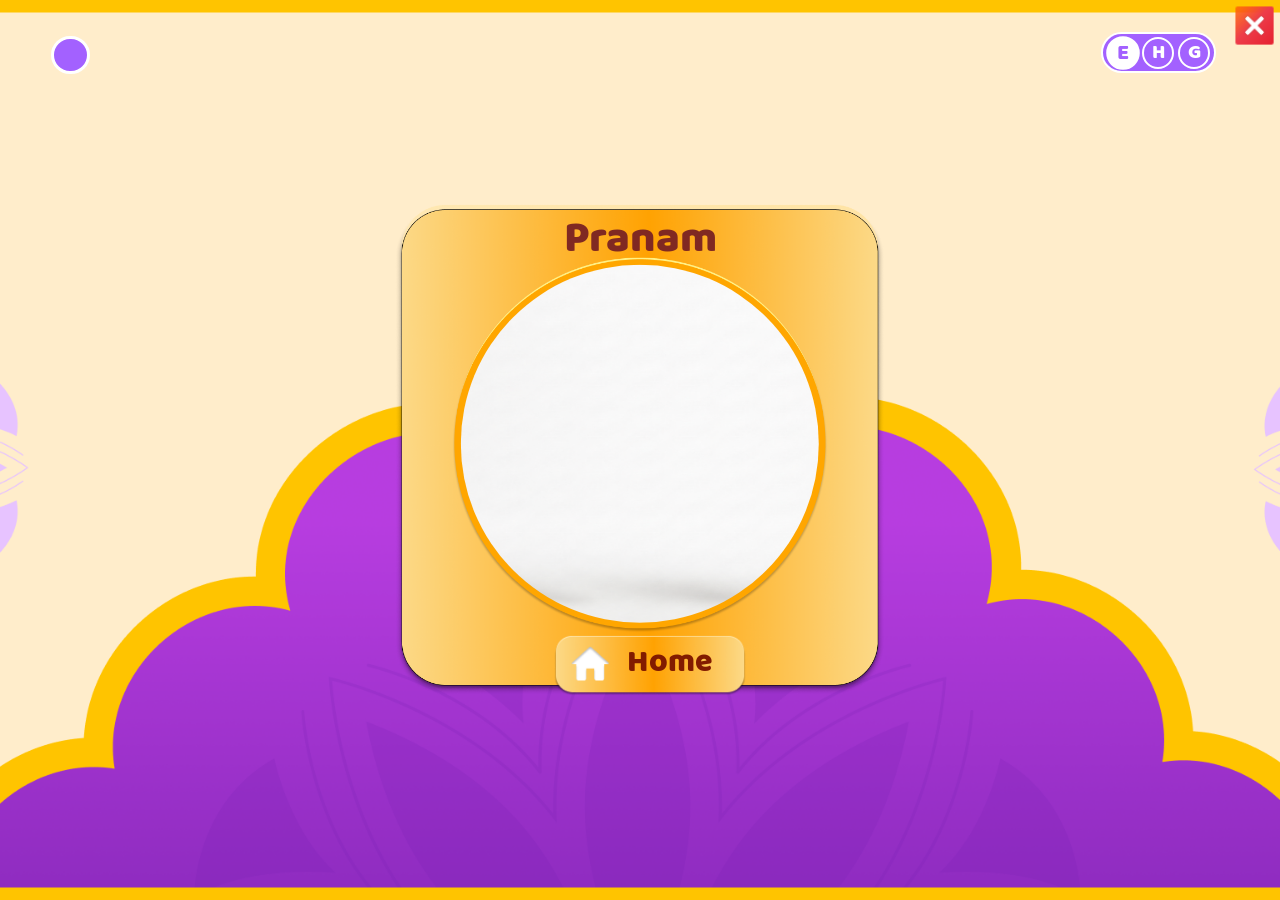
==== pranam.html @ d295f449 "." ====
<!doctype html>
<html lang="en">
  <head>
    <meta charset="UTF-8" />
    <meta name="viewport" content="width=device-width, initial-scale=1.0" />

    <title data-lang-key="pranam"></title>

    <link
      rel="stylesheet"
      href="./fontawesome/css/all.min.css"
    />
    <link rel="stylesheet" href="./assets/css/style.css" />

    <style>
      body {
        background-image: url("./assets/images/pranam-bg.png");
      }
        .pranam-video{
    position: absolute;
    left: 50%;
    top: 48.7%;
       background-image: url("./assets/images/pranam-bg-1.png");
    background-position: center;
    background-repeat: no-repeat;
    background-size: cover;
    transform: translate(-50%, -50%);
    width: 28vw;
    height: 28vw;
    border-radius: 50%;
    background-color: #f6f6f6;

    display: flex;
    justify-content: center;
    align-items: center;

    overflow: hidden;
    padding-right: 2.5vw;
  }

.pranam-video video {
    width: 90%;
    height: 83%;
    object-fit: cover;

    /* Very light feather on ALL edges */
    -webkit-mask-image:
        linear-gradient(
            to bottom,
            transparent 0%,
            rgba(0, 0, 0, 0.8) 2%,
            rgba(0, 0, 0, 0.95) 4%,
            black 6%,
            black 90%,
            rgba(0, 0, 0, 0.95) 96%,
            rgba(0, 0, 0, 0.8) 98%,
            transparent 100%
        ),
        linear-gradient(
            to right,
            transparent 0%,
            rgba(0, 0, 0, 0.8) 2%,
            rgba(0, 0, 0, 0.95) 4%,
            black 6%,
            black 90%,
            rgba(0, 0, 0, 0.95) 96%,
            rgba(0, 0, 0, 0.8) 98%,
            transparent 100%
        );

    -webkit-mask-composite: source-in;

    mask-image:
        linear-gradient(
            to bottom,
            transparent 0%,
            rgba(0, 0, 0, 0.8) 2%,
            rgba(0, 0, 0, 0.95) 4%,
            black 6%,
            black 90%,
            rgba(0, 0, 0, 0.95) 96%,
            rgba(0, 0, 0, 0.8) 98%,
            transparent 100%
        ),
        linear-gradient(
            to right,
            transparent 0%,
            rgba(0, 0, 0, 0.8) 2%,
            rgba(0, 0, 0, 0.95) 4%,
            black 6%,
            black 90%,
            rgba(0, 0, 0, 0.95) 96%,
            rgba(0, 0, 0, 0.8) 98%,
            transparent 100%
        );

    mask-composite: intersect;

    -webkit-mask-repeat: no-repeat;
    mask-repeat: no-repeat;

    -webkit-mask-size: 100% 100%;
    mask-size: 100% 100%;
}

    </style>
  </head>

  <body>
    <a href="index.html" class="back-btn">
      <i class="fa-solid fa-arrow-left"></i>
    </a>

    <div class="language-container">
      <div class="english active">E</div>
      <div class="hindi">H</div>
      <div class="gujrati">G</div>
    </div>

    <div class="pranam-container">
      <div class="pranam-img">
        <div class="pranam-video">
          <video src="./assets/videos/pranam.mp4" autoplay muted></video>
        </div>

        <span data-lang-key="pranam"></span>
        <img src="./assets/images/pranam-img.png" alt="Pranam" />
      </div>

      <a href="index.html" class="home-btn-1">
        <span data-lang-key="home"></span>
        <img src="./assets/images/home-btn-1.png" alt="Home" />
      </a>
    </div>

    <!-- Page-load audio -->
    <audio id="pranamAudio" preload="auto">
      <source src="./assets/audio/pranam.mp3" type="audio/mpeg" />
    </audio>

    <!-- Back-button audio -->
    <audio id="popAudio" preload="auto">
      <source src="./assets/audio/pop.mp3" type="audio/mpeg" />
    </audio>

    <!-- Home-button audio -->
    <audio id="topicAudio" preload="auto">
      <source src="./assets/audio/topic.mp3" type="audio/mpeg" />
    </audio>

    <script src="./assets/js/app.js"></script>
     <script src="./assets/js/djp.js"></script>
    <script>
      window.addEventListener("load", () => {
        const pranamAudio = document.getElementById("pranamAudio");
        const popAudio = document.getElementById("popAudio");
        const topicAudio = document.getElementById("topicAudio");

        const backButton = document.querySelector(".back-btn");
        const homeButton = document.querySelector(".home-btn-1");

        // Play pranam.mp3 only when the page loads
        if (pranamAudio) {
          pranamAudio.currentTime = 0;

          pranamAudio.play().catch((error) => {
            console.warn("Pranam audio autoplay was prevented:", error);
          });
        }

        // Play pop.mp3 when the Back button is clicked
        backButton?.addEventListener("click", (event) => {
          event.preventDefault();

          const destination = backButton.href;

          if (pranamAudio) {
            pranamAudio.pause();
            pranamAudio.currentTime = 0;
          }

          if (!popAudio) {
            window.location.href = destination;
            return;
          }

          popAudio.currentTime = 0;
          popAudio.play().catch(() => {});

          // Small delay so the click sound can be heard
          setTimeout(() => {
            window.location.href = destination;
          }, 400);
        });

        // Play topic.mp3 when the Home button is clicked
        homeButton?.addEventListener("click", (event) => {
          event.preventDefault();

          const destination = homeButton.href;

          if (pranamAudio) {
            pranamAudio.pause();
            pranamAudio.currentTime = 0;
          }

          if (!topicAudio) {
            window.location.href = destination;
            return;
          }

          topicAudio.currentTime = 0;
          topicAudio.play().catch(() => {});

          // Small delay so the click sound can be heard
          setTimeout(() => {
            window.location.href = destination;
          }, 400);
        });
      });
    </script>
  </body>
</html>
---- assets/css/style.css ----
/* =========================================================
   FONTS
========================================================= */

@font-face {
  font-family: "BalooRegular";
  src: url("../../fonts/Baloo Regular 400.ttf") format("truetype");
  font-weight: 400;
  font-style: normal;
  font-display: swap;
}

@font-face {
  font-family: "Literata";
  src: url("../../fonts/Literata-Regular.ttf") format("truetype");
  font-weight: 400;
  font-style: normal;
}

@font-face {
  font-family: "AbhayaLibre";
  src: url("../../fonts/AbhayaLibre-Regular.ttf") format("truetype");
  font-weight: 400;
  font-style: normal;
}

@font-face {
  font-family: "ITFDevanagari";
  src: url("../../fonts/ITFDevanagari.ttc") format("truetype");
  font-weight: 700;
  font-style: normal;
  font-display: swap;
}

@font-face {
  font-family: "NotoSansGujaratiRegular";
  src: url("../../fonts/NotoSansGujarati-Regular.ttf") format("truetype");
  font-weight: 700;
  font-style: normal;
  font-display: swap;
}


/* =========================================================
   RESET
========================================================= */

*,
*::before,
*::after {
  box-sizing: border-box;
  margin: 0;
  padding: 0;
}

html,
body {
  margin: 0;
  padding: 0;
  width: 100%;
  height: 100%;
}


/* =========================================================
   BODY
========================================================= */

body {
  position: relative;

  width: 100vw !important;
  height: 100vh;

  background-image: url("../images/bg.png");
  background-size: cover;
  background-repeat: no-repeat;
  background-position: center;
  background-attachment: fixed;

  overflow: hidden;

  opacity: 1;

  transition:
    opacity 0.5s ease;
}


/* =========================================================
   LANGUAGE FONTS
========================================================= */

body[data-lang="hi"] {
  font-family: "ITFDevanagari" !important;
}

body[data-lang="gu"] {
  font-family: "NotoSansGujaratiRegular" !important;
}


/* =========================================================
   HOME BUTTON
========================================================= */

.home-btn {
  position: fixed;

  top: 2.5vw;
  left: 4%;

  width: 3.5vw;
  height: 3.5vw;

  background-image: url("./../images/home.png");
  background-position: center;
  background-repeat: no-repeat;
  background-size: contain;

  z-index: 5000;

  cursor: pointer;

  opacity: 0;
  visibility: hidden;

  transform: translateX(-8vw);

  transition:
    transform 1s ease,
    opacity 0.8s ease,
    visibility 0.8s ease,
    background-image 0.3s ease-in-out;
}

.home-btn:hover {
  background-image: url("./../images/home-hov.png");
}


/* =========================================================
   PAGE TITLE
========================================================= */

.page-title {
  position: absolute;

  left: 50%;
  top: 2vw;

  display: flex;

  justify-content: space-between;
  align-items: center;

  width: 35vw;
  height: 3.5vw;

  padding: 2vw 1vw;

  border-radius: 10vw;

  background-color: #FFDEA0;

  border: 0.2vw solid #FFC400;

  z-index: 4000;

  opacity: 0;

  transform: translate(-50%, -150%);

  transition:
    transform 1s ease,
    opacity 0.7s ease;
}

.page-title span {
  color: #761FB2;

  font-size: 3vw;

  font-family: "Literata";

  text-shadow:
    0 0.2vw 0.2vw rgba(0, 0, 0, 0.479);
}

.page-title img {
  width: 2.5vw;

  display: block;

  object-fit: contain;
}

body[data-lang="hi"] .page-title span {
  font-size: 2.8vw;
}

body[data-lang="gu"] .page-title span {
  font-size: 2.65vw;
}


/* =========================================================
   LANGUAGE CONTAINER
========================================================= */

.language-container {
  position: fixed;

  top: 2.5vw;
  right: 5%;

  display: flex;

  width: 9vw;
  height: auto;

  padding: 0.2vw 0.3vw;

  justify-content: space-between;
  align-items: center;

  font-family: "BalooRegular";

  border: 0.2vw solid white;

  background-color: #A361FF;

  border-radius: 50vw;

  pointer-events: auto;

  z-index: 5000;

  opacity: 0;
  visibility: hidden;

  transform: translateX(14vw);

  transition:
    transform 1s ease,
    opacity 0.8s ease,
    visibility 0.8s ease;
}

.language-container div {
  width: 2.5vw;
  height: 2.5vw;

  font-size: 1.6vw;

  text-align: center;

  border: 0.2vw solid white;

  background: #A361FF !important;

  color: white;

  cursor: pointer;

  display: flex;

  justify-content: center;
  align-items: center;

  border-radius: 50%;

  font-family:
    "BalooRegular",
    sans-serif;

  transition:
    background-color 0.3s ease,
    color 0.3s ease,
    transform 0.3s ease;
}

.language-container div:hover,
.language-container div.active {
  background-color: white !important;

  color: #A361FF;

  transform: scale(1.05);
}


/* =========================================================
   CLICK MESSAGE
========================================================= */

.click {
  position: absolute;

  left: 50%;

  top: 7vw;

  transform: translateX(-50%);

  font-family: "BalooRegular";

  font-size: 1.2vw;

  color: #761FB2;

  z-index: 3000;

  transition:
    opacity 0.5s ease,
    visibility 0.5s ease;
}


/* =========================================================
   LEFT + RIGHT DECORATION
========================================================= */

.left-img,
.right-img {
  position: absolute;

  width: 20vw;

  top: 50%;

  z-index: 4;
}


.left-img {
  left: 1vw;

  opacity: 0;

  transform:
    translateY(-50%) scale(0);

  transform-origin: left center;

  transition:
    transform 1.2s ease,
    opacity 0.7s ease;
}


.right-img {
  right: 1vw;

  opacity: 0;

  transform:
    translateY(-50%) scale(0);

  transform-origin: right center;

  transition:
    transform 1.2s ease,
    opacity 0.7s ease;
}


/* =========================================================
   BOTTOM IMAGE
========================================================= */

.bottom-img {
  position: absolute;

  width: 30vw;

  bottom: 0vw;
  left: 50%;

  z-index: 10;

  opacity: 0;

  transform:
    translateX(-50%) scale(0);

  transform-origin: center bottom;

  transition:
  bottom 0.5s ease,
    transform 1.2s ease,
    opacity 0.7s ease;
}


/* =========================================================
   CENTER IMAGE
========================================================= */

.center-img {
  position: absolute;

  width: 37%;

  bottom: 0vw;
  left: 50%;

  transform:
    translateX(-50%) scale(1);

  transform-origin: center bottom;

  z-index: 5;

  transition:
    bottom 1.2s cubic-bezier(0.22, 1, 0.36, 1),
    transform 1.2s cubic-bezier(0.22, 1, 0.36, 1);
}


/* =========================================================
   BOY
========================================================= */

.boy {
  position: absolute;

  width: 20%;

  bottom: 0vw;
  left: 50%;

  transform:
    translateX(-50%) scale(0);

  transform-origin: bottom center;

  z-index: 25;

  opacity: 0;

  visibility: hidden;

  transition:
    transform 1s ease,
    bottom 1s ease,
    opacity 0.8s ease,
    visibility 0.8s ease;
}


/* =========================================================
   ENTER BUTTON
========================================================= */

.enter-btn {
  position: absolute;

  left: 50%;
  bottom: 2vw;

  padding:
    0.1vw 1.8vw;

  z-index: 100;

  background:
    linear-gradient(180deg,
      #FFD0A9 0%,
      #FFA659 100%);

  color: #ffffff;

  border:
    0.2vw solid #FFD0A9;

  border-radius: 4vw;

  font-size: 1.5vw;

  font-family: "BalooRegular";

  cursor: pointer;

  opacity: 0;

  visibility: hidden;

  transform:
    translateX(-50%) scale(0.8);

  transition:
    opacity 0.5s ease,
    transform 0.5s ease,
    bottom 1s ease,
    visibility 0.5s ease,
    color 0.3s ease-in-out,
    background 0.3s ease-in-out;
}

.enter-btn:hover {
  background:
    linear-gradient(180deg,
      #FFF5EC 0%,
      #FFC592 100%);

  color: #B73DE0 !important;
}


/* =========================================================
   INITIAL PAGE LOAD ANIMATIONS
========================================================= */

body.page-loaded .home-btn {
  opacity: 1;

  visibility: visible;

  transform:
    translateX(0);
}


body.page-loaded .language-container {
  opacity: 1;

  visibility: visible;

  transform:
    translateX(0);
}


body.page-loaded .left-img {
  opacity: 1;

  transform:
    translateY(-50%) scale(1);
}


body.page-loaded .right-img {
  opacity: 1;

  transform:
    translateY(-50%) scale(1);
}


body.page-loaded .bottom-img {
  opacity: 1;

  transform:
    translateX(-50%) scale(1);
}


body.page-loaded .page-title {
  opacity: 1;

  transform:
    translate(-50%, 0);
}


body.page-loaded .boy {
  transform:
    translateX(-50%) scale(1);

  opacity: 1;

  visibility: visible;

  bottom: 0vw;
}


body.page-loaded .enter-btn {
  opacity: 1;

  visibility: visible;

  transform:
    translateX(-50%) scale(1);

  transition:
    opacity 0.5s ease 1s,
    visibility 0.5s ease 1s,
    transform 0.5s ease 1s,
    bottom 1s ease,
    color 0.3s ease-in-out,
    background 0.3s ease-in-out;
}


body.page-loaded .enter-btn:hover {
  transform:
    translateX(-50%) scale(1.06);

  transition:
    transform 0.3s ease,
    color 0.3s ease-in-out,
    background 0.3s ease-in-out;
}


/* =========================================================
   AFTER ENTER BUTTON
========================================================= */


/*
    CENTER IMAGE

    Moves downward to approximately -22vw
    and scales up considerably.
*/

body.experience-open .center-img {
  bottom: -65vw;

  transform:
    translateX(-50%) scale(2.5);
}


/*
    BOTTOM IMAGE
    scale → 1.3
*/

body.experience-open .bottom-img {
  transform:
    translateX(-50%) scale(2);
    bottom: -20vw;
    opacity: 0.2;
}


/*
    LEFT DECORATION
    scale → 0.7
*/

body.experience-open .left-img {
  transform:
    translateY(-50%) scale(0.5);
}


/*
    RIGHT DECORATION
    scale → 0.7
*/

body.experience-open .right-img {
  transform:
    translateY(-50%) scale(0.5);
}


/*
    BOY MOVES DOWN
*/

body.experience-open .boy {
  bottom: -25vw;

  opacity: 0;

  visibility: hidden;

  transform:
    translateX(-50%) translateY(10vw) scale(0.9);
}


/*
    ENTER BUTTON MOVES DOWN
*/

body.experience-open .enter-btn {
  bottom: -10vw;

  opacity: 0;

  visibility: hidden;

  pointer-events: none;

  transform:
    translateX(-50%) translateY(10vw) scale(0.8);

  transition:
    bottom 0.9s ease,
    opacity 0.5s ease,
    visibility 0.5s ease,
    transform 0.9s ease;
}


body.experience-open .click {
  opacity: 0;

  visibility: hidden;
}


/* =========================================================
   MAIN SWIPER STAGE
========================================================= */

.swiper-stage {
  position: absolute;

  width: 67vw;
  height: 39vw;

  left: 50%;

  /*
        Starts above screen
    */
  bottom: 100vw;

  transform:
    translate(-50%, -50%);

  z-index: 1000;

  opacity: 0;

  visibility: hidden;

  transition:
    bottom 1.15s cubic-bezier(0.22, 1, 0.36, 1),
    opacity 0.6s ease,
    visibility 0.6s ease;
}


/*
    Swiper comes from TOP → DOWN
*/

body.experience-open .swiper-stage {
    transform:
    translate(-50%, -50%);
  bottom: -20vw;

  opacity: 1;

  visibility: visible;
}


/* =========================================================
   YELLOW VIDEO FRAME
========================================================= */

.swiper-wrapper-custom {
  position: relative;

  width: 45vw;
  height: 28vw;

  margin:
    0 auto;

  border:
    0.55vw solid #FFC400;

  border-radius: 3vw;

  background:
    #FFC400;

  box-shadow:
    0 1.1vw 1.8vw rgba(45, 14, 65, 0.28);

  overflow: hidden;

  z-index: 10;
}


/* =========================================================
   VIDEO WINDOW
========================================================= */

.video-window {
  position: absolute;

  left: 0;

  width: 100%;
  height: 100%;

  overflow: hidden;

  border-radius: 2.4vw;

  background: #ffffff;
}


/* =========================================================
   VIDEO TRACK
========================================================= */

.video-track {
  display: flex;

  width: 100%;
  height: 100%;

  transform:
    translateX(0%);

  transition:
    transform 0.9s cubic-bezier(0.65, 0, 0.35, 1);
}


.video-slide {
  position: relative;

  width: 100%;
  height: 100%;

  flex:
    0 0 100%;

  overflow: hidden;
}


.video-slide video {
  display: block;

  width: 100%;
  height: 100%;

  object-fit: cover;

  pointer-events: none;
}


/* =========================================================
   SMALL TITLE PILL OVER VIDEO
========================================================= */

.slide-heading-window {
  position: absolute;

  width: 20vw;
  height: 3vw;

  left: 50%;
  bottom: 0.7vw;

  transform:
    translateX(-50%);

  overflow: hidden;

  border-radius: 50vw;

  z-index: 30;

  background:
    linear-gradient(180deg,
      #CA8DFF 0%,
      #A85EFF 100%);

  border:
    0.18vw solid rgba(255, 255, 255, 0.4);

  box-shadow:
    0 0.25vw 0.6vw rgba(73, 10, 108, 0.4);
}


.slide-heading-track {
  width: 100%;
  height: 100%;

  transition:
    transform 0.75s cubic-bezier(0.65, 0, 0.35, 1);
}


.slide-heading {
  width: 100%;
  height: 100%;

  display: flex;

  justify-content: center;
  align-items: center;

  flex:
    0 0 100%;
}


.slide-heading span {
  width: 90%;

  text-align: center;

  color: #ffffff;

  font-family: "Literata";

  font-size: 1.7vw;

  line-height: 1;

  text-shadow:
    0 0.12vw 0.15vw rgba(51, 15, 76, 0.45);
}


body[data-lang="hi"] .slide-heading span {
  font-family: "ITFDevanagari";

  font-size: 1.7vw;
}


body[data-lang="gu"] .slide-heading span {
  font-family: "NotoSansGujaratiRegular";

  font-size: 1.6vw;
}


/* =========================================================
   PURPLE TEXT AREA
========================================================= */

.text-window {
  position: absolute;

  width: 67vw;
  height: 10.5vw;

  left: 50%;
  bottom: 0;

  transform:
    translateX(-50%);

  overflow: hidden;
  z-index: 5;

  
}


/*
    Decorative rounded purple shape,
    similar to your screenshot.
*/



/* =========================================================
   TEXT TRACK
========================================================= */

.text-track {
  position: relative;

  width: 100%;
  height: 100%;

  z-index: 2;

  transition:
    transform 0.75s cubic-bezier(0.65, 0, 0.35, 1);
}


/*
    Each item is exactly
    the height of text-window.

    This makes the text move VERTICALLY.
*/

.text-slide {
  width: 100%;
  height: 100%;

  display: flex;

  justify-content: center;
  align-items: center;

  padding:
    2.1vw 5vw 0.7vw;

  flex:
    0 0 100%;
}


.text-slide p {
  width: 100%;

  color: #ffffff;

  text-align: center;

  font-family: "BalooRegular";

  font-size: 1.75vw;

  line-height: 1.3;

  text-shadow:
    0 0.1vw 0.12vw rgba(0, 0, 0, 0.18);
}


body[data-lang="hi"] .text-slide p {
  font-family: "ITFDevanagari";
  font-size: 1.85vw;
}


body[data-lang="gu"] .text-slide p {
  font-family: "NotoSansGujaratiRegular";
  font-weight: 700!important;
  font-size: 1.75vw;
}


/* =========================================================
   IMPORTANT:
   VERTICAL FLEX TRACKS
========================================================= */

.slide-heading-track,
.text-track {
  display: flex;

  flex-direction: column;
}


/* =========================================================
   NAVIGATION BUTTONS
========================================================= */

.slide-nav {
  position: absolute;

  top: 13vw;

  width: 5vw;
  height: 5vw;

  border: none;

  outline: none;

  background-color: transparent;

  background-repeat: no-repeat;
  background-size: contain;
  background-position: center;

  cursor: pointer;

  z-index: 100;

  transition:
    opacity 0.35s ease,
    visibility 0.35s ease,
    transform 0.3s ease;
}


.slide-nav:hover {
  transform:
    scale(1.08);
}


/* =========================================================
   PREVIOUS BUTTON
========================================================= */

.prev-btn {
  left: -0.3vw;

  background-image:
    url("../images/prev-btn.png");
}


.prev-btn:hover {
  background-image:
    url("../images/prev-btn-hov.png");
}


/* =========================================================
   NEXT BUTTON
========================================================= */

.next-btn {
  right: -0.3vw;

  background-image:
    url("../images/next-btn.png");
}


.next-btn:hover {
  background-image:
    url("../images/next-btn-hov.png");
}


/* =========================================================
   HIDE NAV BUTTON
========================================================= */

.slide-nav.hidden {
  opacity: 0;

  visibility: hidden;

  pointer-events: none;

  transform:
    scale(0.7);
}


/*
    Prev hidden initially.
*/

.prev-btn {
  opacity: 0;
  visibility: hidden;
  pointer-events: none;
}


body.experience-open .prev-btn:not(.hidden) {
  opacity: 1;

  visibility: visible;

  pointer-events: auto;
}


/*
    Next appears when experience opens
*/

.next-btn {
  opacity: 0;
  visibility: hidden;
}


body.experience-open .next-btn:not(.hidden) {
  opacity: 1;

  visibility: visible;

  pointer-events: auto;
}


/* =========================================================
   PRANAM LINK
========================================================= */

.pranam-link {
    position: absolute;
    display: flex;
    justify-content: center;
    align-items: center;
    right: 2vw;
    bottom: 2vw;
    width: 9vw;
    height: auto;
    text-decoration: none;
    z-index: 9999;
    pointer-events: auto;
    cursor: pointer;
    animation: pranamPop 1.2s ease-in-out infinite;
    transform-origin: center;
     opacity: 0;

  visibility: hidden;
  }
    
.pranam-link img {
  position: relative;
  width: 100%;
  display: block;
  object-fit: contain;
}

.pranam-link span {
  position: absolute;
  text-decoration: none;
  color: white;
  font-weight: bold;
  font-size: 1.3vw;
  padding-right: 1vw;
    font-family: "BalooRegular";

}


/* =========================================================
   PRANAM LINK SHOW ONLY ON LAST SLIDE
========================================================= */

.pranam-link.show {
  opacity: 1;

  visibility: visible;

  pointer-events: auto;

  transform:
    scale(1);

  animation:
    pranamPop 1.3s ease-in-out infinite;
}


@keyframes pranamPop {

  0% {
    transform:
      scale(1);
  }

  50% {
    transform:
      scale(1.08);
  }

  100% {
    transform:
      scale(1);
  }

}

.pranam-container {
  position: absolute;
  width: 45vw;
  height: auto;
  top: 50% !important;
  left: 50% !important;
  transform: translate(-50%, -50%);
  display: flex;
  justify-content: center;
  align-items: center;
}

.pranam-container>.pranam-img {
  position: relative;
  width: 85%;
  height: auto;
  display: block;
}

.pranam-container>.pranam-img>img {
  width: 100%;
  display: block;
}

.pranam-img span {
  z-index: 15;
  position: absolute;
  top: 0%;
  left: 50%;
  font-size: 3.4vw;
  transform: translateX(-50%);
  font-family: "BalooRegular";
  color: #802922;
}

.pranam-container .home-btn-1 {
  position: absolute;
  top: 88%;
  left: 35%;
  transform: translateX(-50%);
  width: 15vw;
  height: auto;
  transform: scale(1);
  transition: transform 0.2s ease;
}

.home-btn-1:hover {
  transform: scale(1.05);
}

.pranam-container .home-btn-1 img {
  width: 100%;
  display: block;
}

.home-btn-1 span {
  z-index: 15;
  position: absolute;
  top: 45%;
  left: 38%;
  font-size: 2.5vw;
  transform: translateY(-50%);
  font-family: "BalooRegular";
  color: #821b00;
}

.back-btn {
  position: absolute;
  left: 4%;
  top: 4%;
  width: 3vw;
  height: 3vw;
  background-color: #A361FF;
  border: 0.25vw solid white;
  border-radius: 50%;
  display: flex;
  justify-content: center;
  align-items: center;
  text-decoration: none;
  transform: scale(1);
  transition: transform 0.3s ease;
  z-index: 50;
}

.back-btn i {
  color: white;
  font-size: 1vw;
  transition: font-size 0.3s ease;
}

.back-btn:hover {
  transform: scale(1.05);
  background-color: white;
}

.back-btn:hover i {
  font-size: 1.2vw;
  color: #A361FF !important;
}
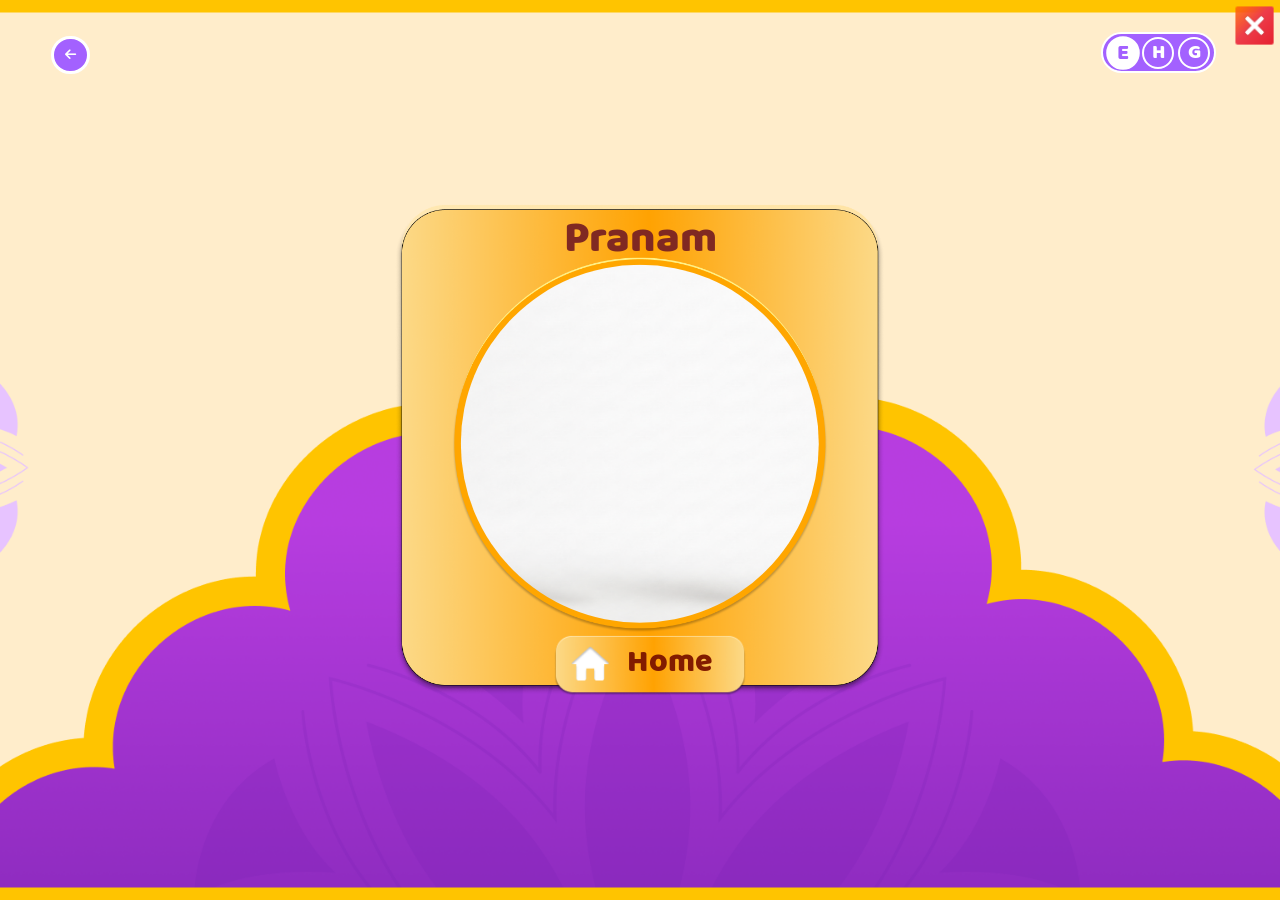
==== commit 598f637b: "Self-host trimmed Font Awesome, clean up unused assets Replace the full Font Awesome package with a " ====
--- a/pranam.html
+++ b/pranam.html
@@ -8,7 +8,11 @@
 
     <link
       rel="stylesheet"
-      href="./fontawesome/css/all.min.css"
+      href="./assets/fontawesome/css/fontawesome.min.css"
+    />
+    <link
+      rel="stylesheet"
+      href="./assets/fontawesome/css/solid.min.css"
     />
     <link rel="stylesheet" href="./assets/css/style.css" />
 
@@ -147,6 +151,7 @@
     <audio id="topicAudio" preload="auto">
       <source src="./assets/audio/topic.mp3" type="audio/mpeg" />
     </audio>
+    <script src="./assets/js/data.js"></script>
 
     <script src="./assets/js/app.js"></script>
      <script src="./assets/js/djp.js"></script>
--- a/assets/fontawesome/css/solid.min.css
+++ b/assets/fontawesome/css/solid.min.css
@@ -0,0 +1,6 @@
+/*!
+ * Font Awesome Free 6.7.2 by @fontawesome - https://fontawesome.com
+ * License - https://fontawesome.com/license/free (Icons: CC BY 4.0, Fonts: SIL OFL 1.1, Code: MIT License)
+ * Copyright 2024 Fonticons, Inc.
+ */
+:host,:root{--fa-style-family-classic:"Font Awesome 6 Free";--fa-font-solid:normal 900 1em/1 "Font Awesome 6 Free"}@font-face{font-family:"Font Awesome 6 Free";font-style:normal;font-weight:900;font-display:block;src:url(../webfonts/fa-solid-900.woff2) format("woff2"),url(../webfonts/fa-solid-900.ttf) format("truetype")}.fa-solid,.fas{font-weight:900}
--- a/assets/css/style.css
+++ b/assets/css/style.css
@@ -70,14 +70,13 @@
   position: relative;
 
   width: 100vw !important;
-  height: 100vh;
+  height: 100%;
 
   background-image: url("../images/bg.png");
   background-size: cover;
   background-repeat: no-repeat;
   background-position: center;
   background-attachment: fixed;
-
   overflow: hidden;
 
   opacity: 1;
@@ -144,7 +143,7 @@
 ========================================================= */
 
 .page-title {
-  position: absolute;
+  position: fixed;
 
   left: 50%;
   top: 2vw;
@@ -305,7 +304,7 @@
 
   font-family: "BalooRegular";
 
-  font-size: 1.2vw;
+  font-size: clamp(13px, 1.2vw, 22px);
 
   color: #761FB2;
 
@@ -323,7 +322,7 @@
 
 .left-img,
 .right-img {
-  position: absolute;
+  position: fixed;
 
   width: 20vw;
 
@@ -370,7 +369,7 @@
 ========================================================= */
 
 .bottom-img {
-  position: absolute;
+  position: fixed;
 
   width: 30vw;
 
@@ -387,7 +386,7 @@
   transform-origin: center bottom;
 
   transition:
-  bottom 0.5s ease,
+    bottom 0.5s ease,
     transform 1.2s ease,
     opacity 0.7s ease;
 }
@@ -398,7 +397,7 @@
 ========================================================= */
 
 .center-img {
-  position: absolute;
+  position: fixed;
 
   width: 37%;
 
@@ -423,9 +422,10 @@
 ========================================================= */
 
 .boy {
-  position: absolute;
-
-  width: 20%;
+  position: fixed;
+
+  width: clamp(80px, 16vw, 16vw);
+  font-size: clamp(13px, 1.2vw, 22px);
 
   bottom: 0vw;
   left: 50%;
@@ -633,8 +633,8 @@
 body.experience-open .bottom-img {
   transform:
     translateX(-50%) scale(2);
-    bottom: -20vw;
-    opacity: 0.2;
+  bottom: -20vw;
+  opacity: 0.2;
 }
 
 
@@ -745,7 +745,7 @@
 */
 
 body.experience-open .swiper-stage {
-    transform:
+  transform:
     translate(-50%, -50%);
   bottom: -20vw;
 
@@ -957,7 +957,7 @@
   overflow: hidden;
   z-index: 5;
 
-  
+
 }
 
 
@@ -1035,7 +1035,7 @@
 
 body[data-lang="gu"] .text-slide p {
   font-family: "NotoSansGujaratiRegular";
-  font-weight: 700!important;
+  font-weight: 700 !important;
   font-size: 1.75vw;
 }
 
@@ -1188,25 +1188,25 @@
 ========================================================= */
 
 .pranam-link {
-    position: absolute;
-    display: flex;
-    justify-content: center;
-    align-items: center;
-    right: 2vw;
-    bottom: 2vw;
-    width: 9vw;
-    height: auto;
-    text-decoration: none;
-    z-index: 9999;
-    pointer-events: auto;
-    cursor: pointer;
-    animation: pranamPop 1.2s ease-in-out infinite;
-    transform-origin: center;
-     opacity: 0;
+  position: absolute;
+  display: flex;
+  justify-content: center;
+  align-items: center;
+  right: 2vw;
+  bottom: 2vw;
+  width: 9vw;
+  height: auto;
+  text-decoration: none;
+  z-index: 9999;
+  pointer-events: auto;
+  cursor: pointer;
+  animation: pranamPop 1.2s ease-in-out infinite;
+  transform-origin: center;
+  opacity: 0;
 
   visibility: hidden;
-  }
-    
+}
+
 .pranam-link img {
   position: relative;
   width: 100%;
@@ -1221,7 +1221,7 @@
   font-weight: bold;
   font-size: 1.3vw;
   padding-right: 1vw;
-    font-family: "BalooRegular";
+  font-family: "BalooRegular";
 
 }
 
@@ -1363,3 +1363,61 @@
   font-size: 1.2vw;
   color: #A361FF !important;
 }
+
+
+@media (max-width: 900px),
+(max-height: 550px) {
+  .swiper-stage {
+    width: 67vw;
+    height: 33vw;
+    bottom: -40vw;
+  }
+
+  .swiper-wrapper-custom {
+    width: 40vw;
+    height: 22vw;
+  }
+
+  .text-window {
+    position: absolute;
+
+    width: 67vw;
+    height: 9vw;
+
+    left: 50%;
+    bottom: 3vw;
+
+    transform:
+      translateX(-50%);
+
+    overflow: hidden;
+    z-index: 5;
+
+  }
+
+
+  .text-slide p {
+    font-size: 1.6vw;
+  }
+
+
+  body[data-lang="hi"] .text-slide p {
+    font-size: 1.7vw;
+  }
+
+
+  body[data-lang="gu"] .text-slide p {
+    font-size: 1.6vw;
+  }
+
+
+  .slide-heading span {
+    width: 90%;
+    font-size: 1.5vw;
+  }
+
+  .text-slide {
+  padding:
+    1vw 2vw 0.1vw;
+}
+}
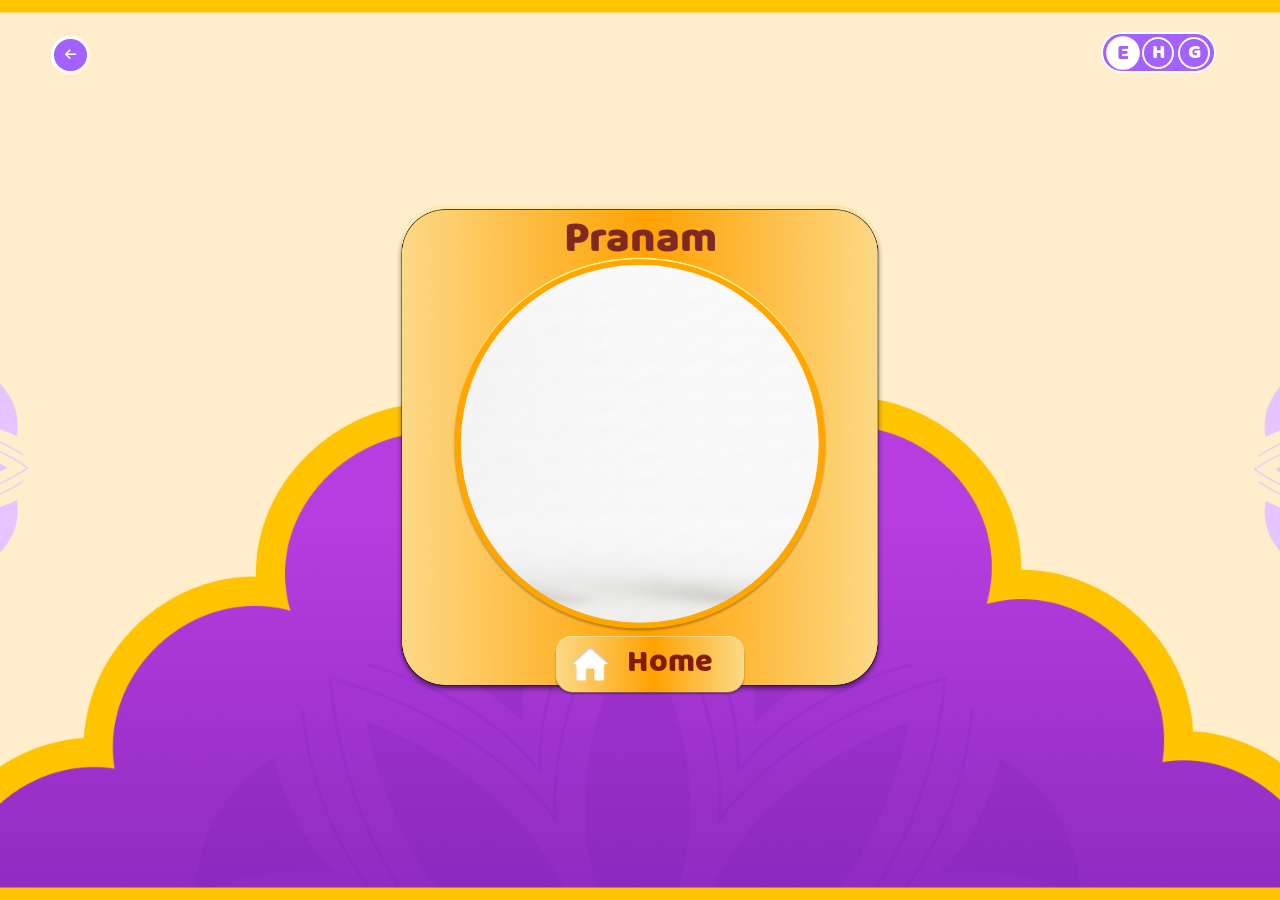
==== commit d29efd6a: "Remove djp.js and close.png, tune slide video preload, rename Baloo font without spaces Co-Authored-" ====
--- a/pranam.html
+++ b/pranam.html
@@ -124,7 +124,7 @@
     <div class="pranam-container">
       <div class="pranam-img">
         <div class="pranam-video">
-          <video src="./assets/videos/pranam.mp4" autoplay muted></video>
+          <video src="./assets/videos/pranam.mp4" autoplay muted preload="auto"></video>
         </div>
 
         <span data-lang-key="pranam"></span>
@@ -154,7 +154,6 @@
     <script src="./assets/js/data.js"></script>
 
     <script src="./assets/js/app.js"></script>
-     <script src="./assets/js/djp.js"></script>
     <script>
       window.addEventListener("load", () => {
         const pranamAudio = document.getElementById("pranamAudio");
--- a/assets/css/style.css
+++ b/assets/css/style.css
@@ -4,7 +4,7 @@
 
 @font-face {
   font-family: "BalooRegular";
-  src: url("../../fonts/Baloo Regular 400.ttf") format("truetype");
+  src: url("../../fonts/Baloo-Regular-400.ttf") format("truetype");
   font-weight: 400;
   font-style: normal;
   font-display: swap;
